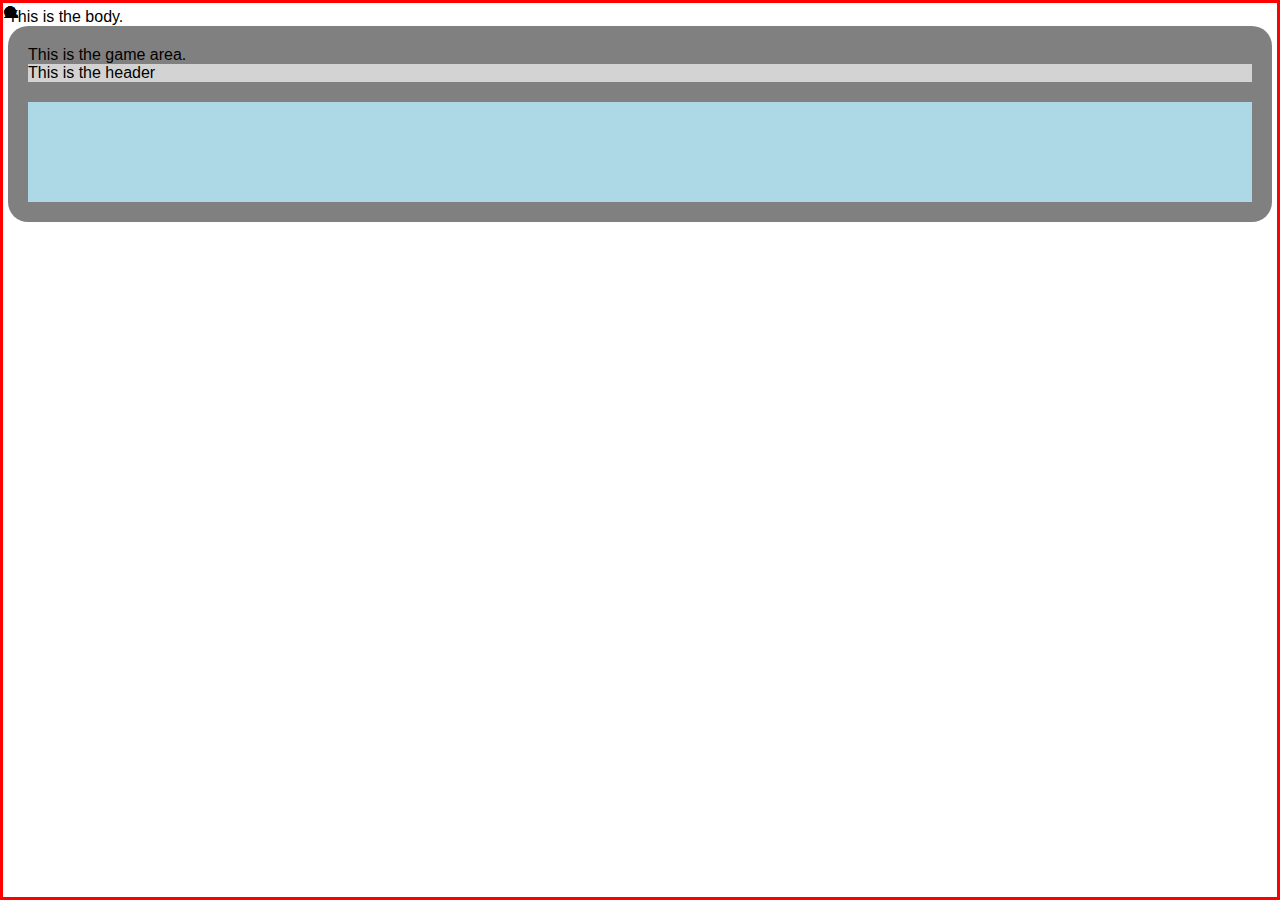
==== index.html @ 5f8aae13 "feat: added local version of jQuery to allow offline development" ====
<!DOCTYPE html>
<html>
	<head>
		<meta charset="utf-8">
		<link rel="stylesheet" href="css/style.css">
		<!-- <script src="http://code.jquery.com/jquery-3.2.1.min.js" integrity="sha256-hwg4gsxgFZhOsEEamdOYGBf13FyQuiTwlAQgxVSNgt4=" crossorigin="anonymous"></script> -->
		<script src="js/jquery-3.2.1.min.js" integrity="sha256-hwg4gsxgFZhOsEEamdOYGBf13FyQuiTwlAQgxVSNgt4=" crossorigin="anonymous"></script>
		<script src="js/app.js"></script>
		<title></title>
	</head>
	<body>
		This is the body.
		<div class="game-area">
			This is the game area.
			<div class="header">
			This is the header
			</div>
			<div class="card-area">
			<!-- This is the card area. -->
			</div>
		</div>
	</body>
</html>
---- css/style.css ----
* {
	font-family: "Helvetica";
	box-sizing: border-box;
}

.game-area {
	background: gray;
	padding: 20px;
	border-radius: 20px;
}

.header {
	background: lightgray;
	margin-bottom: 20px;
}

.card-area{
	background: lightblue;
	padding: 20px;
	display: grid;
  	grid-template-columns: 1fr 1fr 1fr 1fr;
  	grid-auto-flow: dense;
	grid-gap: 20px;
}

.memory-card {
	/*display: table-cell;
	vertical-align: middle;
	text-align: center;*/
  	background: steelblue;
  	line-height: 0;
	border-radius: 5px;
	border: solid;
	width: 100%;
}

/*
Pseudo element to create square cards.
Sources:
https://css-tricks.com/aspect-ratios-grid-items/
https://codepen.io/chriscoyier/full/xPGzWo/
*/
.memory-card::before {
  	content: "";
  	display: inline-block;
  	padding-bottom: 100%;
  	/*border: solid;*/
}


.card-content {
  	position: absolute;
  	top: 0;
  	bottom: 0;
  	left: 0;
  	right: 0;
	/*display: table-cell;
	vertical-align: middle;
	text-align: center;*/
	border: solid;
	border-color: red;
}

.card-image {
	display: block;
	margin: auto;
	width: 20%;
	border: solid;
}
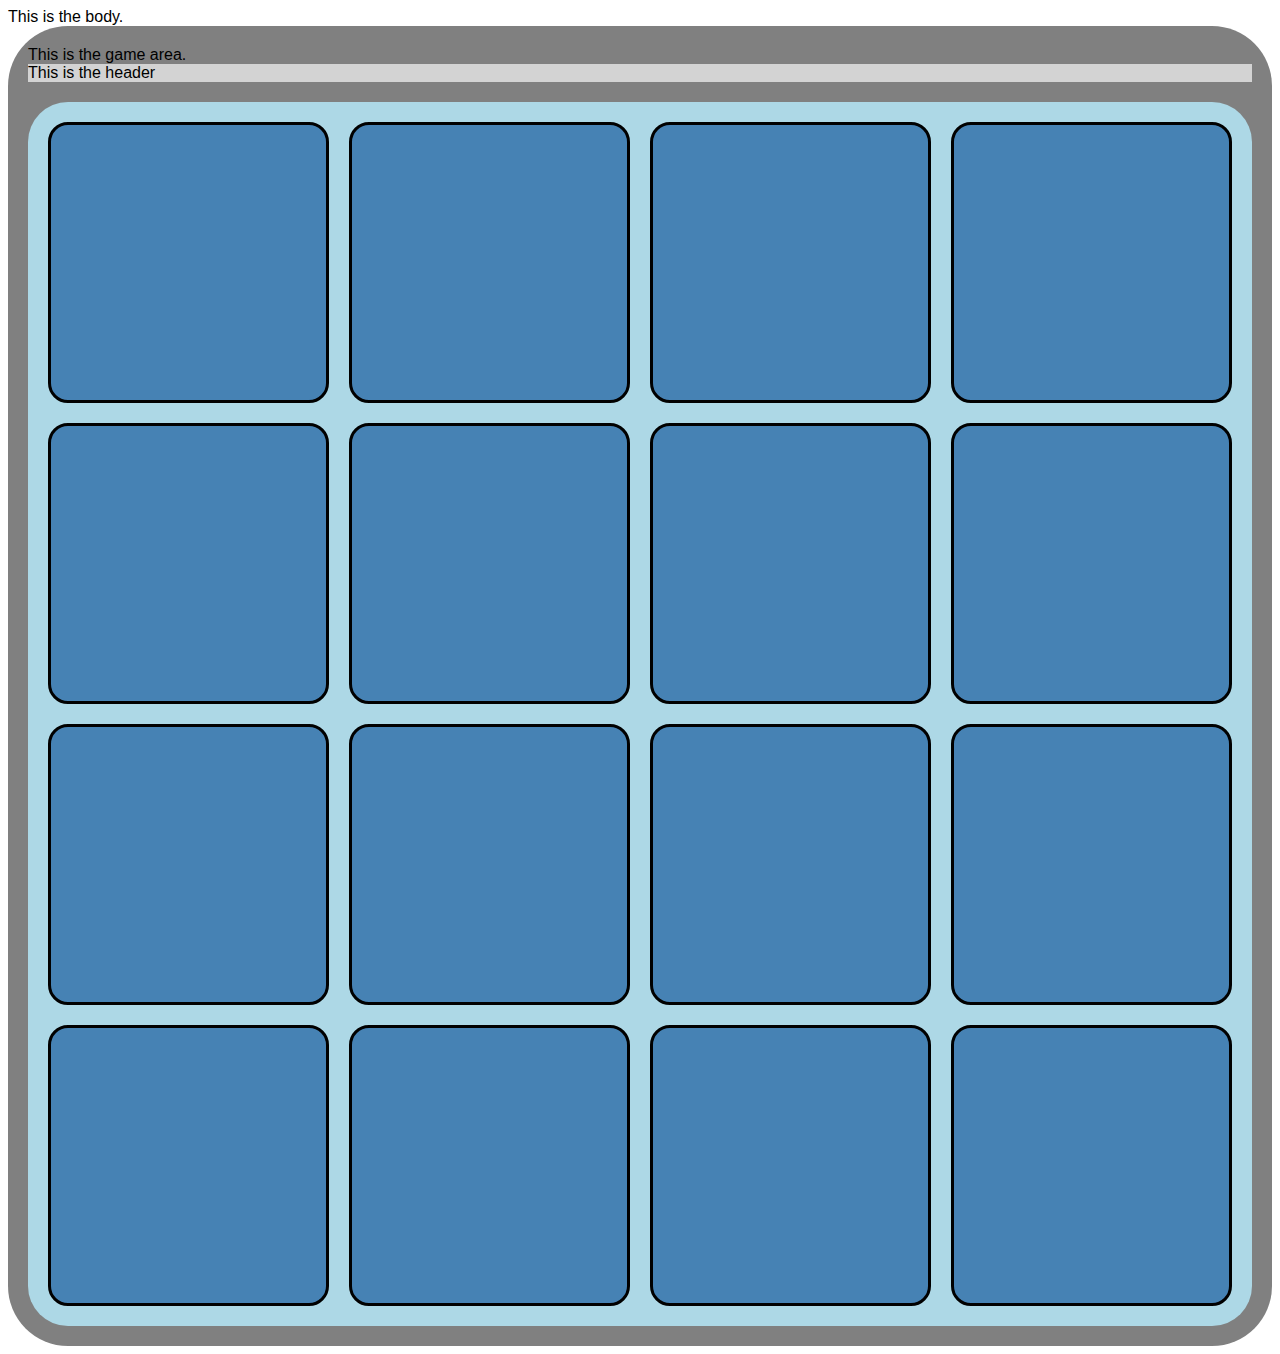
==== commit c7753199: "func: added html title to memory game" ====
--- a/index.html
+++ b/index.html
@@ -6,7 +6,7 @@
 		<!-- <script src="http://code.jquery.com/jquery-3.2.1.min.js" integrity="sha256-hwg4gsxgFZhOsEEamdOYGBf13FyQuiTwlAQgxVSNgt4=" crossorigin="anonymous"></script> -->
 		<script src="js/jquery-3.2.1.min.js" integrity="sha256-hwg4gsxgFZhOsEEamdOYGBf13FyQuiTwlAQgxVSNgt4=" crossorigin="anonymous"></script>
 		<script src="js/app.js"></script>
-		<title></title>
+		<title>Remembory</title>
 	</head>
 	<body>
 		This is the body.
--- a/css/style.css
+++ b/css/style.css
@@ -6,7 +6,7 @@
 .game-area {
 	background: gray;
 	padding: 20px;
-	border-radius: 20px;
+	border-radius: 60px;
 }
 
 .header {
@@ -17,53 +17,76 @@
 .card-area{
 	background: lightblue;
 	padding: 20px;
+	border-radius: 40px;
 	display: grid;
   	grid-template-columns: 1fr 1fr 1fr 1fr;
   	grid-auto-flow: dense;
 	grid-gap: 20px;
 }
 
-.memory-card {
-	/*display: table-cell;
-	vertical-align: middle;
-	text-align: center;*/
-  	background: steelblue;
-  	line-height: 0;
-	border-radius: 5px;
-	border: solid;
+.card-spacer {
 	width: 100%;
+	position: relative;
 }
 
 /*
 Pseudo element to create square cards.
 Sources:
-https://css-tricks.com/aspect-ratios-grid-items/
-https://codepen.io/chriscoyier/full/xPGzWo/
+http://www.mademyday.de/css-height-equals-width-with-pure-css.html
 */
-.memory-card::before {
-  	content: "";
-  	display: inline-block;
-  	padding-bottom: 100%;
-  	/*border: solid;*/
+.card-spacer::before {
+	content:"";
+	display: block;
+	padding-bottom: 100%;
+	border-color: red;
+	/*border: solid;*/
 }
 
-
 .card-content {
-  	position: absolute;
-  	top: 0;
-  	bottom: 0;
-  	left: 0;
-  	right: 0;
-	/*display: table-cell;
-	vertical-align: middle;
-	text-align: center;*/
+	position: absolute;
+	top: 0;
+	left: 0;
+	right: 0;
+	bottom: 0;
+	background: steelblue;
+	border-radius: 20px;
 	border: solid;
-	border-color: red;
+	display: flex;
+	align-items: center;
+	justify-content: center;
+	cursor: pointer;
 }
 
-.card-image {
-	display: block;
-	margin: auto;
-	width: 20%;
-	border: solid;
-}+.card-content:hover {
+    box-shadow: 2px 2px 15px 5px #2a7189;
+}
+
+.card-symbol {
+	margin: 0;
+	/* font size based on container size. (from https://codepen.io/CrocoDillon/pen/fBJxu) */
+	font-size: calc(4vw + 4vh + 2vmin);
+	/*border: solid;*/
+	/*visibility: hidden;*/
+	display: none;
+	/*opacity: 0;*/
+}
+
+.picked {
+	background-color: yellow;
+}
+
+.matched {
+	background-color: green;
+}
+
+.unselectable {
+  -moz-user-select: none;
+  -webkit-user-select: none;
+  -ms-user-select: none;
+  user-select: none;
+}
+/*
+@keyframe show {
+	from {opacity: 0;}
+	to {opacity: 1;}
+}*/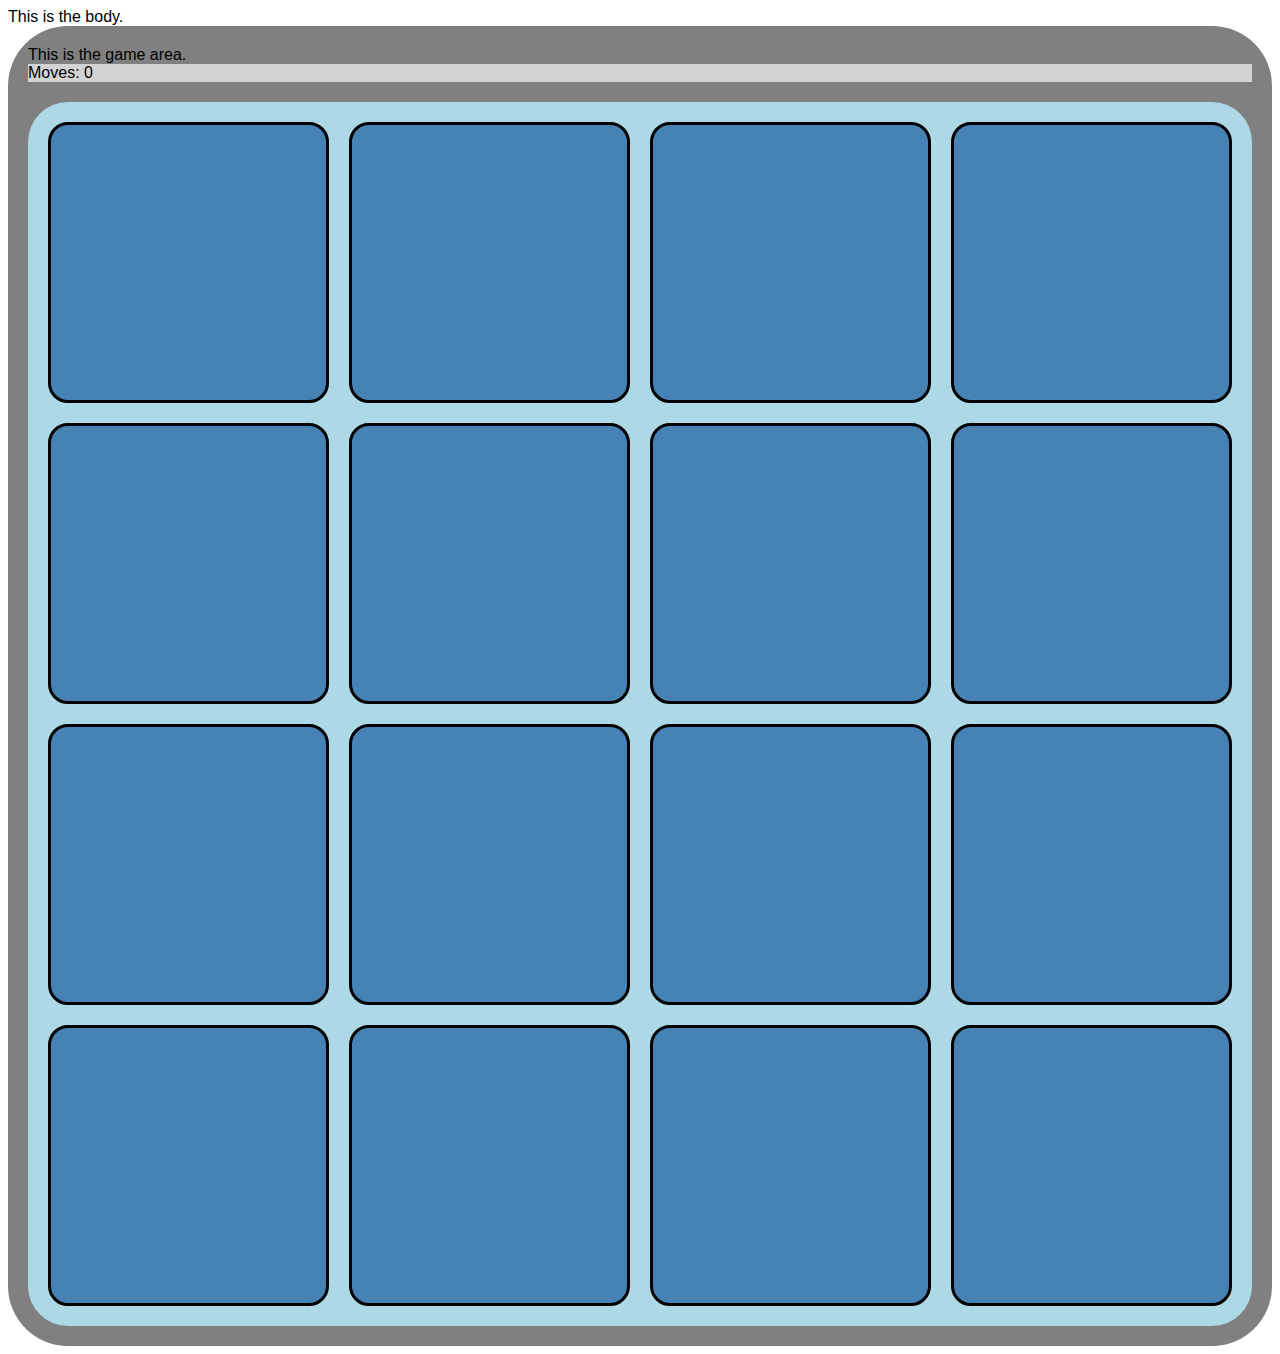
==== commit 0d66b0ac: "feat: Added move counter" ====
--- a/index.html
+++ b/index.html
@@ -4,7 +4,7 @@
 		<meta charset="utf-8">
 		<link rel="stylesheet" href="css/style.css">
 		<!-- <script src="http://code.jquery.com/jquery-3.2.1.min.js" integrity="sha256-hwg4gsxgFZhOsEEamdOYGBf13FyQuiTwlAQgxVSNgt4=" crossorigin="anonymous"></script> -->
-		<script src="js/jquery-3.2.1.min.js" integrity="sha256-hwg4gsxgFZhOsEEamdOYGBf13FyQuiTwlAQgxVSNgt4=" crossorigin="anonymous"></script>
+		<script src="js/jquery-3.2.1.min.js"></script>
 		<script src="js/app.js"></script>
 		<title>Remembory</title>
 	</head>
@@ -13,10 +13,14 @@
 		<div class="game-area">
 			This is the game area.
 			<div class="header">
-			This is the header
+				<!-- This is the header -->
+				<span class="counter-area">
+					<span class="counter-title">Moves: </span>
+					<span class="counter-number">0</span>
+				</span>
 			</div>
 			<div class="card-area">
-			<!-- This is the card area. -->
+				<!-- This is the card area. -->
 			</div>
 		</div>
 	</body>
--- a/css/style.css
+++ b/css/style.css
@@ -85,8 +85,13 @@
   -ms-user-select: none;
   user-select: none;
 }
-/*
-@keyframe show {
-	from {opacity: 0;}
-	to {opacity: 1;}
-}*/+
+.counter-area {
+
+}
+
+.counter-title {
+}
+
+.counter-number {
+}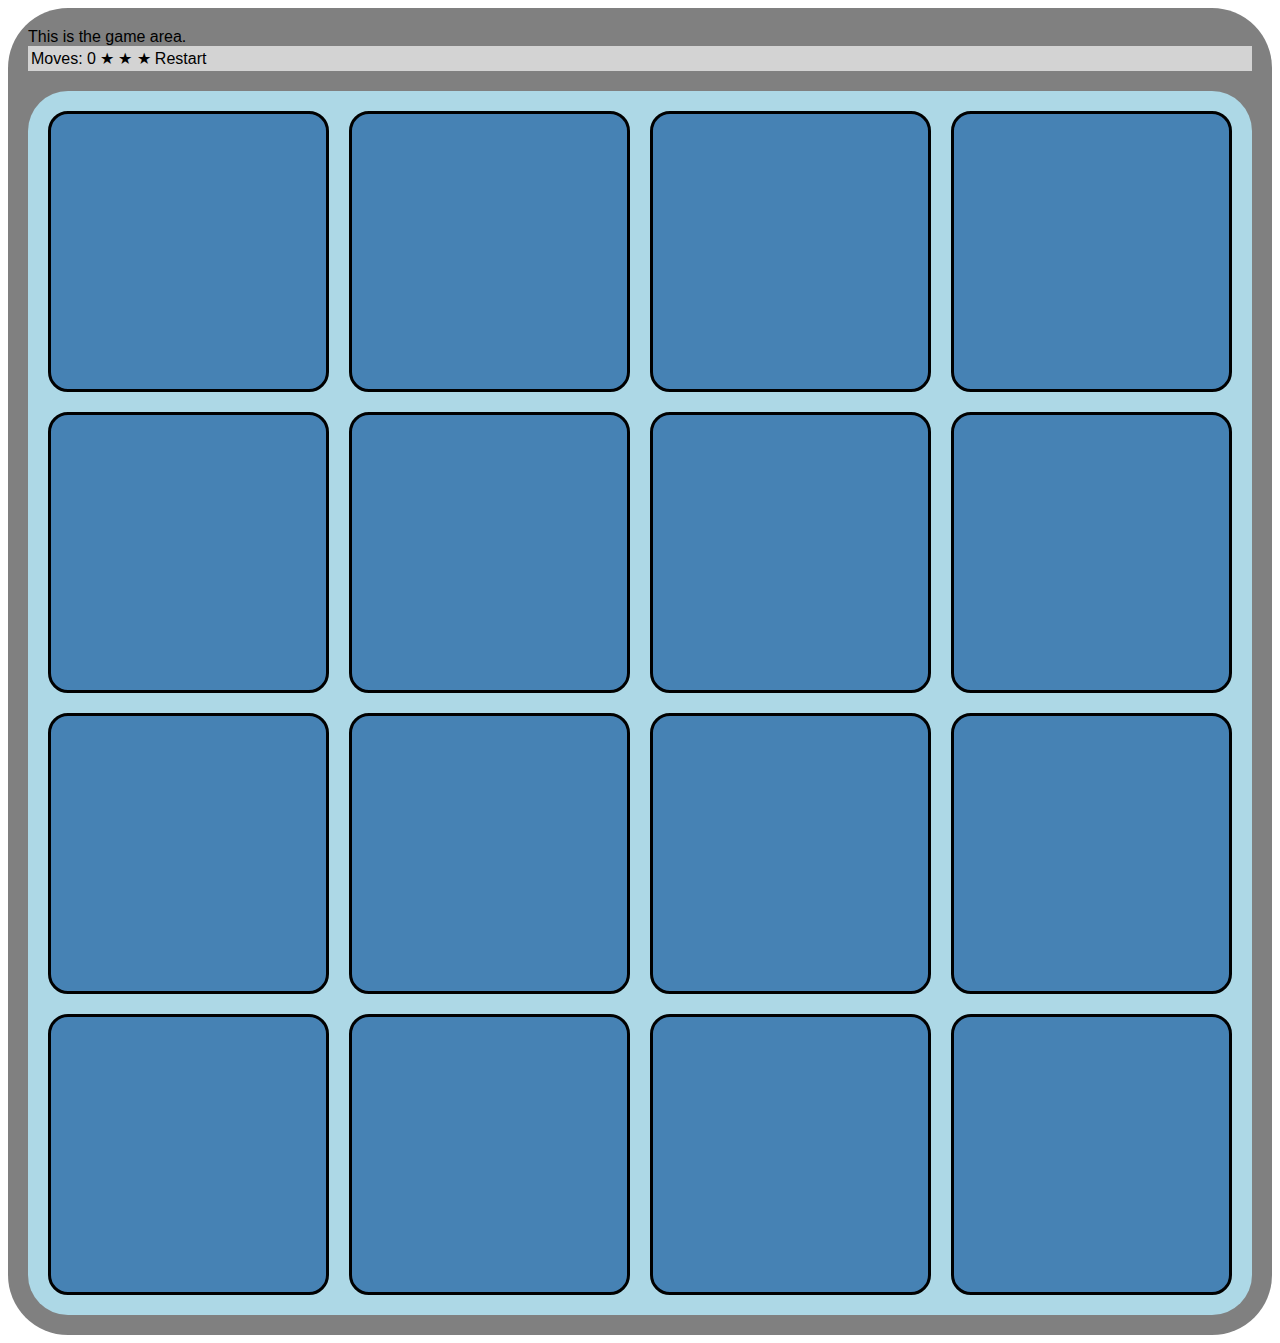
==== commit 761647ac: "docs: Added rudimentary REAMDE file and changed game title to "RememberMe"." ====
--- a/index.html
+++ b/index.html
@@ -6,18 +6,30 @@
 		<!-- <script src="http://code.jquery.com/jquery-3.2.1.min.js" integrity="sha256-hwg4gsxgFZhOsEEamdOYGBf13FyQuiTwlAQgxVSNgt4=" crossorigin="anonymous"></script> -->
 		<script src="js/jquery-3.2.1.min.js"></script>
 		<script src="js/app.js"></script>
-		<title>Remembory</title>
+		<title>RememberMe</title>
 	</head>
 	<body>
-		This is the body.
+		<!-- This is the body. -->
 		<div class="game-area">
 			This is the game area.
 			<div class="header">
 				<!-- This is the header -->
-				<span class="counter-area">
-					<span class="counter-title">Moves: </span>
-					<span class="counter-number">0</span>
-				</span>
+				<table class="header-table">
+					<tr>
+						<td class="counter-area">
+							<span class="counter-title">Moves: </span>
+							<span class="counter-number">0</span>
+						</td>
+						<td class="star-area">
+							<span class="star-active">&#9733;</span>
+							<span class="star-active">&#9733;</span>
+							<span class="star-active">&#9733;</span>
+						</td>
+						<td>
+							Restart
+						</td>
+					</tr>
+				</table>
 			</div>
 			<div class="card-area">
 				<!-- This is the card area. -->
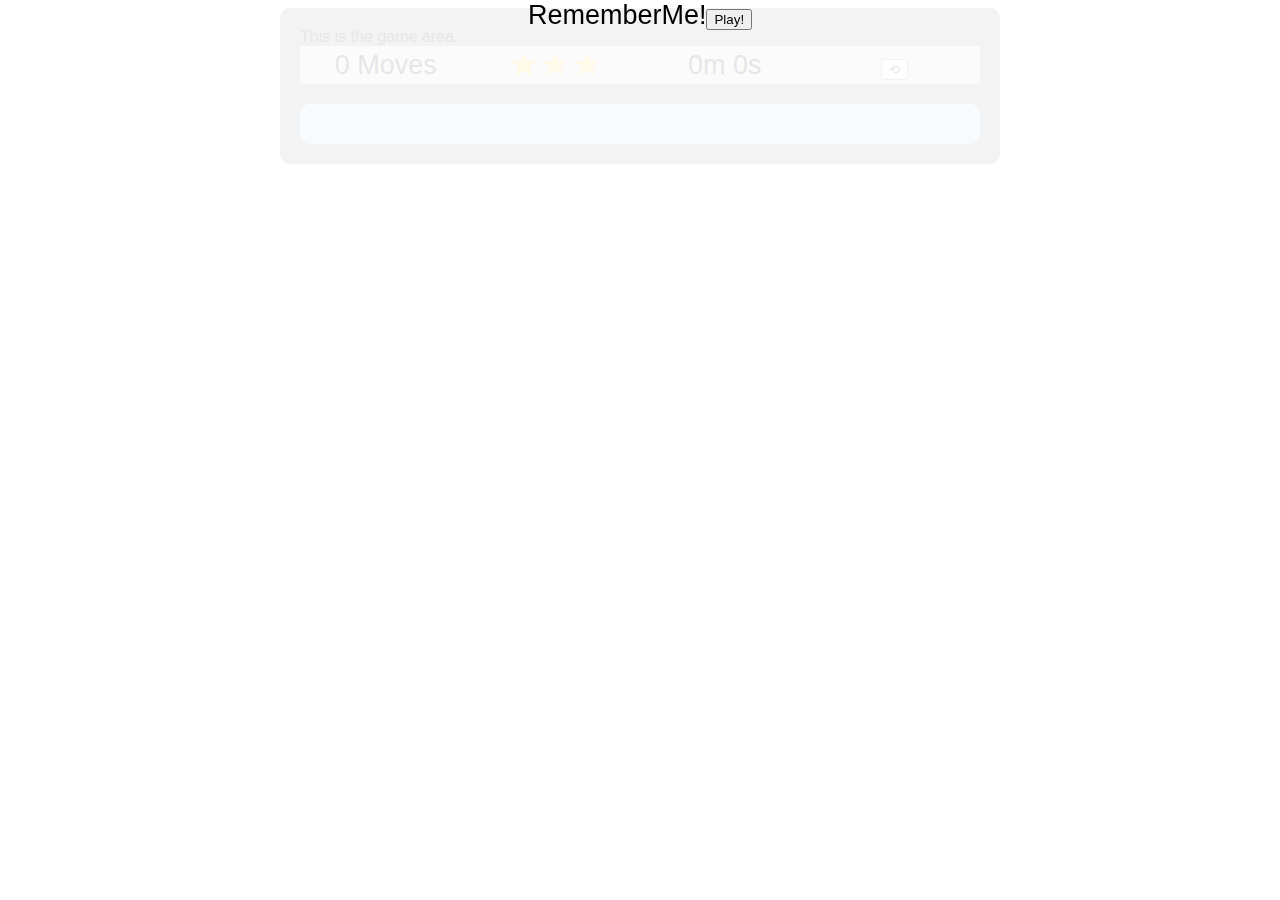
==== commit 273c2e5b: "fix: Added meta viewpost to html to remove 350ms delay on mobile Safari." ====
--- a/index.html
+++ b/index.html
@@ -2,6 +2,7 @@
 <html>
 	<head>
 		<meta charset="utf-8">
+		<meta name="viewport" content="width=device-width, user-scalable=no">
 		<link rel="stylesheet" href="css/style.css">
 		<!-- <script src="http://code.jquery.com/jquery-3.2.1.min.js" integrity="sha256-hwg4gsxgFZhOsEEamdOYGBf13FyQuiTwlAQgxVSNgt4=" crossorigin="anonymous"></script> -->
 		<script src="js/jquery-3.2.1.min.js"></script>
@@ -17,8 +18,8 @@
 				<table class="header-table">
 					<tr>
 						<td class="counter-area">
-							<span class="counter-title">Moves: </span>
 							<span class="counter-number">0</span>
+							<span class="counter-title">Moves</span>
 						</td>
 						<td class="star-area">
 							<span class="star-active">&#9733;</span>
@@ -26,7 +27,10 @@
 							<span class="star-active">&#9733;</span>
 						</td>
 						<td>
-							Restart
+							<span class="timer">0m 0s</span>
+						</td>
+						<td>
+							<button type="button" class="restart-button">&#10226;</button>
 						</td>
 					</tr>
 				</table>
--- a/css/style.css
+++ b/css/style.css
@@ -1,12 +1,36 @@
+
 * {
 	font-family: "Helvetica";
 	box-sizing: border-box;
 }
 
+.welcome{
+	z-index: 1;
+	overflow: auto;
+	width: 100%;
+	height: 100%;
+	position: fixed;
+	top: 0;
+	left: 0;
+	overflow: auto;
+	background-color: rgb(255,255,255); /*Fallback color*/
+	background-color: rgba(255,255,255,0.90);
+	text-align: center;
+	font-size: calc(3vmin);
+}
+
+.play-game-button {
+/*	background: none;
+	border: none;*/
+}
+
 .game-area {
 	background: gray;
 	padding: 20px;
-	border-radius: 60px;
+	border-radius: 10px;
+	width: calc(80vmin);
+	min-width: 320px;
+	margin: auto;
 }
 
 .header {
@@ -14,10 +38,20 @@
 	margin-bottom: 20px;
 }
 
+.header-table {
+	width: 100%;
+	text-align: center;
+	font-size: calc(3vmin);;
+}
+
+.header-table td {
+	width: 25%;
+}
+
 .card-area{
 	background: lightblue;
 	padding: 20px;
-	border-radius: 40px;
+	border-radius: 10px;
 	display: grid;
   	grid-template-columns: 1fr 1fr 1fr 1fr;
   	grid-auto-flow: dense;
@@ -49,8 +83,9 @@
 	right: 0;
 	bottom: 0;
 	background: steelblue;
-	border-radius: 20px;
-	border: solid;
+	color: white;
+	border-radius: 10px;
+	/*border: solid;*/
 	display: flex;
 	align-items: center;
 	justify-content: center;
@@ -64,15 +99,15 @@
 .card-symbol {
 	margin: 0;
 	/* font size based on container size. (from https://codepen.io/CrocoDillon/pen/fBJxu) */
-	font-size: calc(4vw + 4vh + 2vmin);
+	font-size: calc(10vmin);
 	/*border: solid;*/
 	/*visibility: hidden;*/
-	display: none;
+	display: flex; /* this needs to be "none" to hide the symbols*/
 	/*opacity: 0;*/
 }
 
 .picked {
-	background-color: yellow;
+	background-color: yellowgreen;
 }
 
 .matched {
@@ -87,11 +122,57 @@
 }
 
 .counter-area {
-
+	/*text-align: left;*/
 }
 
 .counter-title {
 }
 
 .counter-number {
+}
+
+.star-area {
+	font-weight: bold;
+}
+
+.star-active {
+	color: gold;
+	text-shadow: 0px 0px 2px orangered;
+}
+
+.star-dead {
+	color: gray;
+	text-shadow: 0px 0px 0px gray;
+}
+
+.timer {
+}
+
+.congratulations{
+	z-index: 1;
+	overflow: auto;
+	width: 100%;
+	height: 100%;
+	position: fixed;
+	top: 0;
+	left: 0;
+	overflow: auto;
+	background-color: rgb(255,255,255); /*Fallback color*/
+	background-color: rgba(255,255,255,0.90);
+	text-align: center;
+	font-size: calc(3vmin);
+}
+
+.stats {
+	margin: auto;
+}
+
+.restart-button {
+/*	background: none;
+	border: none;*/
+}
+
+.play-again-button {
+/*	background: none;
+	border: none;*/
 }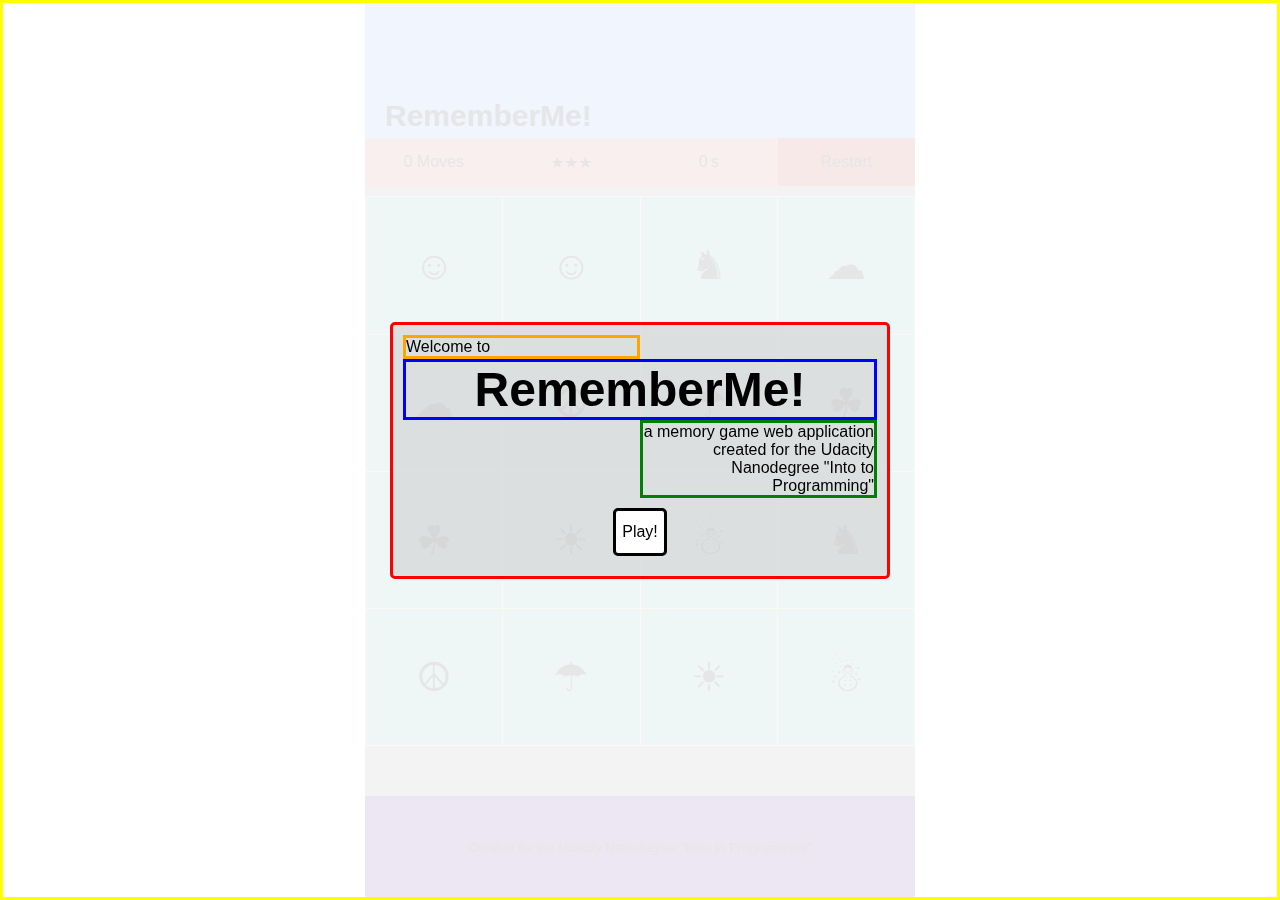
==== commit 0889235f: "refactor: Changed initial body content to welcome screen" ====
--- a/index.html
+++ b/index.html
@@ -4,39 +4,19 @@
 		<meta charset="utf-8">
 		<meta name="viewport" content="width=device-width, user-scalable=no">
 		<link rel="stylesheet" href="css/style.css">
+		<link rel="stylesheet" href="css/mediaquery.css">		
 		<!-- <script src="http://code.jquery.com/jquery-3.2.1.min.js" integrity="sha256-hwg4gsxgFZhOsEEamdOYGBf13FyQuiTwlAQgxVSNgt4=" crossorigin="anonymous"></script> -->
 		<script src="js/jquery-3.2.1.min.js"></script>
 		<script src="js/app.js"></script>
-		<title>RememberMe</title>
+		<title>RememberMe!</title>
 	</head>
-	<body>
-		<!-- This is the body. -->
-		<div class="game-area">
-			This is the game area.
-			<div class="header">
-				<!-- This is the header -->
-				<table class="header-table">
-					<tr>
-						<td class="counter-area">
-							<span class="counter-number">0</span>
-							<span class="counter-title">Moves</span>
-						</td>
-						<td class="star-area">
-							<span class="star-active">&#9733;</span>
-							<span class="star-active">&#9733;</span>
-							<span class="star-active">&#9733;</span>
-						</td>
-						<td>
-							<span class="timer">0m 0s</span>
-						</td>
-						<td>
-							<button type="button" class="restart-button">&#10226;</button>
-						</td>
-					</tr>
-				</table>
-			</div>
-			<div class="card-area">
-				<!-- This is the card area. -->
+	<body class="unselectable">
+		<div class="welcome">
+			<div class="welcome-content">
+				<div class="welcome-above-title">Welcome to</div>
+				<div class="welcome-title">RememberMe!</div>
+				<div class="welcome-below-title">a memory game web application created for the Udacity Nanodegree "Into to Programming"</div>
+				<button type="button" class="play-game-button">Play!</button>
 			</div>
 		</div>
 	</body>
--- a/css/style.css
+++ b/css/style.css
@@ -1,117 +1,35 @@
+/*-------------------------------------------------------------------------------------------------*/
+/* GENERAL */
+/*-------------------------------------------------------------------------------------------------*/
 
 * {
-	font-family: "Helvetica";
+	font-size: 16px;
 	box-sizing: border-box;
-}
-
-.welcome{
-	z-index: 1;
-	overflow: auto;
-	width: 100%;
-	height: 100%;
-	position: fixed;
-	top: 0;
-	left: 0;
-	overflow: auto;
-	background-color: rgb(255,255,255); /*Fallback color*/
-	background-color: rgba(255,255,255,0.90);
-	text-align: center;
-	font-size: calc(3vmin);
-}
-
-.play-game-button {
-/*	background: none;
-	border: none;*/
-}
-
-.game-area {
-	background: gray;
-	padding: 20px;
-	border-radius: 10px;
-	width: calc(80vmin);
-	min-width: 320px;
-	margin: auto;
-}
-
-.header {
-	background: lightgray;
-	margin-bottom: 20px;
-}
-
-.header-table {
-	width: 100%;
-	text-align: center;
-	font-size: calc(3vmin);;
-}
-
-.header-table td {
-	width: 25%;
-}
-
-.card-area{
-	background: lightblue;
-	padding: 20px;
-	border-radius: 10px;
-	display: grid;
-  	grid-template-columns: 1fr 1fr 1fr 1fr;
-  	grid-auto-flow: dense;
-	grid-gap: 20px;
-}
-
-.card-spacer {
-	width: 100%;
-	position: relative;
-}
-
-/*
-Pseudo element to create square cards.
-Sources:
-http://www.mademyday.de/css-height-equals-width-with-pure-css.html
-*/
-.card-spacer::before {
-	content:"";
-	display: block;
-	padding-bottom: 100%;
-	border-color: red;
-	/*border: solid;*/
-}
-
-.card-content {
+	font-family: Helvetica, Arial, sans-serif;
+}
+
+body {
+	margin: 0;
+}
+
+a {
+  color: inherit; /* blue colors for links too */
+  text-decoration: inherit; /* no underline */
+  font-size: inherit;
+  display: inline-block;
+}
+
+.center-vertical-horizontal{
+	margin: 0;
 	position: absolute;
-	top: 0;
-	left: 0;
-	right: 0;
-	bottom: 0;
-	background: steelblue;
-	color: white;
-	border-radius: 10px;
-	/*border: solid;*/
-	display: flex;
-	align-items: center;
-	justify-content: center;
-	cursor: pointer;
-}
-
-.card-content:hover {
-    box-shadow: 2px 2px 15px 5px #2a7189;
-}
-
-.card-symbol {
-	margin: 0;
-	/* font size based on container size. (from https://codepen.io/CrocoDillon/pen/fBJxu) */
-	font-size: calc(10vmin);
-	/*border: solid;*/
-	/*visibility: hidden;*/
-	display: flex; /* this needs to be "none" to hide the symbols*/
-	/*opacity: 0;*/
-}
-
-.picked {
-	background-color: yellowgreen;
-}
-
-.matched {
-	background-color: green;
+	/* top and left define the position of the object relative to the parent in
+	dimensions of the parent.*/
+	top: 50%;
+	left: 50%;
+	/* transform translate shifts the element aways from the defined position
+	in dimensions of it self. That means these 50% are 50% of the element sizes
+	them selfs.*/
+	transform: translate(-50%, -50%);
 }
 
 .unselectable {
@@ -121,58 +39,287 @@
   user-select: none;
 }
 
-.counter-area {
-	/*text-align: left;*/
-}
-
-.counter-title {
-}
-
-.counter-number {
-}
-
-.star-area {
-	font-weight: bold;
-}
-
-.star-active {
-	color: gold;
-	text-shadow: 0px 0px 2px orangered;
-}
-
-.star-dead {
-	color: gray;
-	text-shadow: 0px 0px 0px gray;
-}
-
-.timer {
-}
-
-.congratulations{
+/*-------------------------------------------------------------------------------------------------*/
+/* Welcome */
+/*-------------------------------------------------------------------------------------------------*/
+
+.welcome{
+	border: yellow solid;
+	background-color: rgb(255,255,255); /*Fallback color*/
+	background-color: rgba(255,255,255,0.90);	
 	z-index: 1;
-	overflow: auto;
-	width: 100%;
-	height: 100%;
+	/*width: 100%;*/
+	/*height: 100%;*/
 	position: fixed;
 	top: 0;
+	bottom: 0;
 	left: 0;
-	overflow: auto;
+	right: 0;
+	/*text-align: center;*/
+	/*font-size: calc(3vmin);*/
+	display: flex;
+	padding: 20px;
+}
+
+.welcome-content{
+	border: red solid;
+	min-width: 280px;
+	max-width: 500px;	
+	/*Center in modal */
+	margin: auto;
+	text-align: center;
+	padding: 10px;
+	background: rgba(200 , 200, 200, 0.5);	
+	border-radius: 5px;
+}
+
+
+.welcome-above-title{
+	border: orange solid;
+	display: block;
+	text-align: left;
+	width: 50%;
+	margin-right: 50%;
+}
+
+.welcome-title{
+	border: blue solid;
+	display: block;
+	font-weight: bold;
+	/*font-size: larger;*/
+	font-size: 48px;
+}
+
+.welcome-below-title{
+	border: green solid;
+	display: block;
+	text-align: right;
+	width: 50%;
+	margin-left: 50%;
+}
+
+.play-game-button {
+	/*background: none;*/
+	background-color: white;	
+	border: black solid;
+	border-radius: 5px;
+	/*display: block;*/
+	margin: 10px auto;
+	/*width: 100%;*/
+	min-width: 48px;
+	/*height: 100%;*/
+	min-height: 48px;
+	/*border: 0; */
+	cursor: pointer;		
+}
+
+
+/*-------------------------------------------------------------------------------------------------*/
+/* Game Area */
+/*-------------------------------------------------------------------------------------------------*/
+
+
+.game-container {
+	background: gray;
+	/*width: calc(80vmin);*/
+	min-width: 280px;
+	max-width: 550px;
+	/* Fill body */
+	position: absolute;
+	top: 0;
+	bottom: 0;
+	left: 0;
+	right: 0;
+	/*Center in body */
+	margin: auto;
+	/* Flex box */
+	display: flex;
+	flex-wrap: wrap;	
+}
+
+header, main, footer {
+	width: 100%;
+}
+
+header {
+	background-color: cornflowerblue;
+	padding-top: 50px;
+	padding-left: 20px;
+	padding-bottom: 5px;
+	display: flex;
+	align-items: end;
+}
+
+header h1 {
+	margin: 0;
+	font-size: 30px;
+}
+
+.menu {
+	background-color: indianred;
+	display: flex;
+}
+
+.menu span {
+	display: flex;
+	align-items: center;
+	justify-content: center;
+	width: 100%
+}
+
+.restart-button {
+	background-color: firebrick;
+	width: 100%;
+	min-width: 48px;
+	height: 100%;
+	min-height: 48px;
+	border: 0; 
+	cursor: pointer;		
+}
+
+.card-area {
+	background-color: burlywood;
+	display: grid;
+	grid-template-columns: auto auto auto auto;
+	grid-gap: 1px;
+	padding: 1px;
+	margin-top: 10px;
+}
+
+.card-spacer {
+	width: 100%;
+	background-color: steelblue;
+	position: relative;
+}
+
+/* Pseudo element to create square cards. Sources: http://www.mademyday.de/css-height-equals-width-with-pure-css.html */
+
+.card-spacer::before {
+	content: "";
+	display: block;
+	padding-bottom: 100%;
+}
+
+.card-content {
+	background-color: cadetblue;
+	min-width: 48px;
+	min-height: 48px;
+	cursor: pointer;	
+	/* Fill complete card space */
+	position: absolute;
+	top: 0;
+	bottom: 0;
+	left: 0;
+	right: 0;
+	/* Center content / text */
+	display: flex;
+	align-items: center;
+	justify-content: center;
+}
+
+.card-content:hover {
+    /*box-shadow: 2px 2px 15px 5px #2a7189;*/
+}
+
+.card-symbol {
+	margin: 0;
+	/* font size based on container size. (from https://codepen.io/CrocoDillon/pen/fBJxu) */
+	/*font-size: calc(10vmin);*/
+	font-size: 40px;
+	/*border: solid;*/
+	/*visibility: hidden;*/
+	display: flex; /* this needs to be "none" to hide the symbols*/
+	/*opacity: 0;*/
+}
+
+.picked {
+	background-color: yellowgreen;
+}
+
+.matched {
+	background-color: green;
+}
+
+footer {
+	background-color: indigo;
+	padding: 20px;
+	/* Center content / text */
+	display: flex;
+	align-items: center;
+	justify-content: center;
+}
+
+footer span {
+	font-size: small;	
+	text-align: center;
+}
+
+/*-------------------------------------------------------------------------------------------------*/
+/* Congratulations */
+/*-------------------------------------------------------------------------------------------------*/
+
+.congratulations{
+	border: yellow solid;
 	background-color: rgb(255,255,255); /*Fallback color*/
-	background-color: rgba(255,255,255,0.90);
+	background-color: rgba(255,255,255,0.90);	
+	z-index: 1;
+	/*width: 100%;*/
+	/*height: 100%;*/
+	position: fixed;
+	top: 0;
+	bottom: 0;
+	left: 0;
+	right: 0;
+	/*text-align: center;*/
+	/*font-size: calc(3vmin);*/
+	display: flex;
+	padding: 20px;
+}
+
+.congratulations-content{
+	border: red solid;
+	min-width: 280px;
+	max-width: 500px;	
+	/*Center in modal */
+	margin: auto;
 	text-align: center;
-	font-size: calc(3vmin);
-}
-
-.stats {
-	margin: auto;
-}
-
-.restart-button {
-/*	background: none;
-	border: none;*/
+	padding: 10px;
+	background: rgba(200 , 200, 200, 0.5);	
+	border-radius: 5px;
+}
+
+.congratulations-above-title{
+	border: orange solid;
+	/*font-size: medium;*/
+	text-align: left;
+	width: 75%;
+	margin-right: 25%;
+}
+
+.congratulations-title{
+	border: blue solid;
+	display: block;
+	font-weight: bold;
+	/*font-size: larger;*/
+	font-size: 48px;
+}
+
+.congratulations-stats {
+	border: blue solid;
+	margin: 5px auto;
 }
 
 .play-again-button {
-/*	background: none;
-	border: none;*/
+	/*background: none;*/
+	background-color: white;	
+	border: black solid;
+	border-radius: 5px;
+	/*display: block;*/
+	margin: 10px auto;
+	/*width: 100%;*/
+	min-width: 48px;
+	/*height: 100%;*/
+	min-height: 48px;
+	/*border: 0; */
+	cursor: pointer;	
 }--- a/css/mediaquery.css
+++ b/css/mediaquery.css
@@ -0,0 +1,23 @@
+@media screen and (max-height: 770px){
+	footer {
+		padding: 20px;
+	}
+}		
+
+@media screen and (max-height: 740px){
+	footer {
+		padding: 10px;
+	}
+	header {
+		padding-top: 10px;
+	}
+}			
+
+@media screen and (max-width: 550px){
+	.welcome-title{
+		font-size: 36px;
+	}
+	.congratulations-title{
+		font-size: 36px;
+	}		
+}	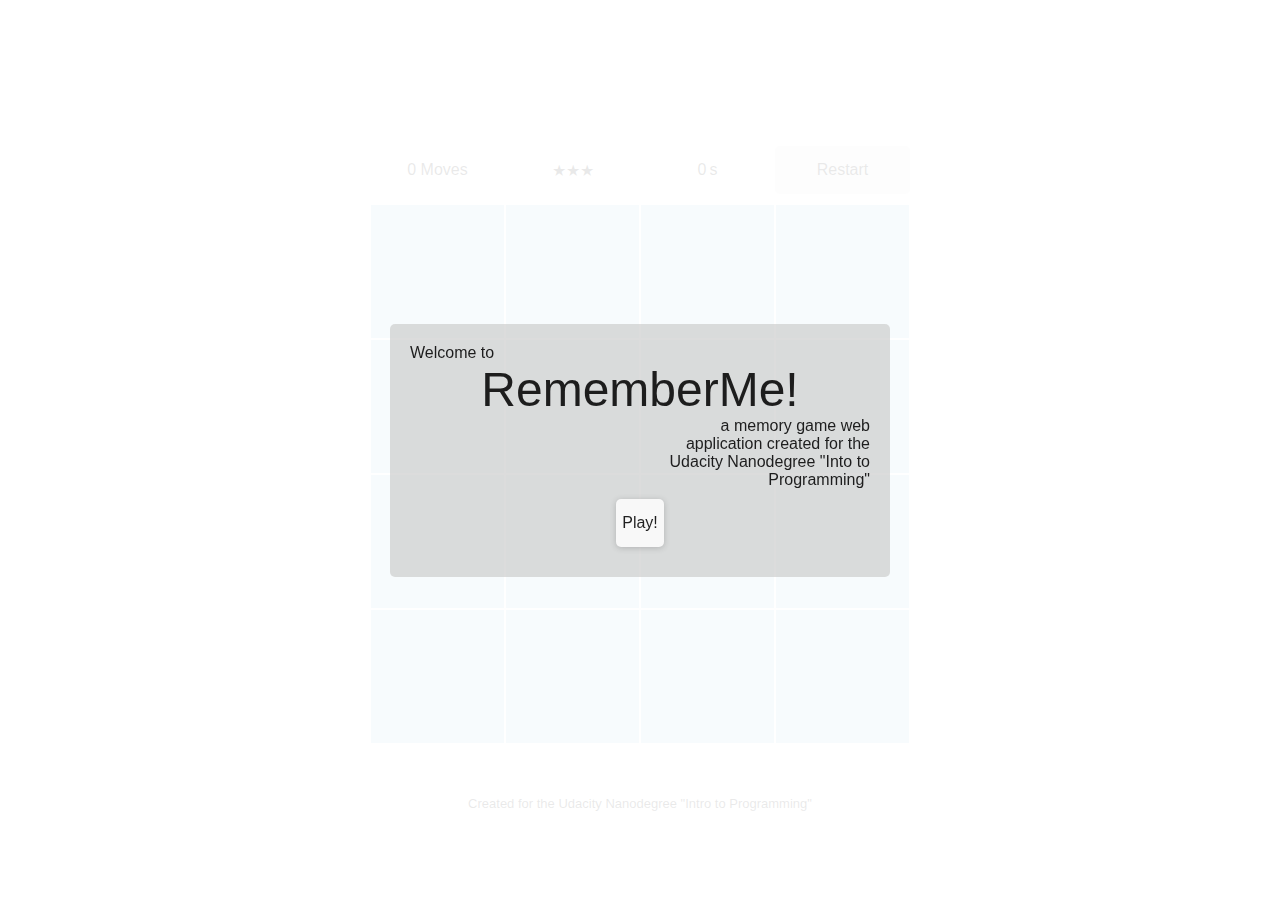
==== commit 769288e0: "feat: Updated colors and design to get a cleaner look" ====
--- a/index.html
+++ b/index.html
@@ -11,10 +11,10 @@
 		<title>RememberMe!</title>
 	</head>
 	<body class="unselectable">
-		<div class="welcome">
-			<div class="welcome-content">
+		<div class="modal welcome">
+			<div class="modal-content">
 				<div class="welcome-above-title">Welcome to</div>
-				<div class="welcome-title">RememberMe!</div>
+				<div class="welcome-title title-text">RememberMe!</div>
 				<div class="welcome-below-title">a memory game web application created for the Udacity Nanodegree "Into to Programming"</div>
 				<button type="button" class="play-game-button">Play!</button>
 			</div>
--- a/css/style.css
+++ b/css/style.css
@@ -2,34 +2,53 @@
 /* GENERAL */
 /*-------------------------------------------------------------------------------------------------*/
 
+ /*@import url('https://fonts.googleapis.com/css?family=Open+Sans:300,400');*/
+ /*@import url('Open_Sans/OpenSans-Regular.ttf');*/
+ /*@import url('Open_Sans/OpenSans-Light.ttf');*/
+
+@font-face{
+	font-family: 'Open Sans';
+	src: url('Open_Sans/OpenSans-Regular.ttf');
+}
+
+@font-face{
+	font-family: 'Open Sans';
+	font-weight: 300;
+	src: url('Open_Sans/OpenSans-Light.ttf');
+}
+
 * {
+	box-sizing: border-box;
 	font-size: 16px;
-	box-sizing: border-box;
-	font-family: Helvetica, Arial, sans-serif;
+    font-family: 'Open Sans', Helvetica, sans-serif;
+    color: rgb(33, 33, 33); /* Fallback color */
+    color: rgba(0,0,0,0.87);
 }
 
 body {
 	margin: 0;
+	overflow-x: hidden; /* To prevent horizontal scroll bars appearing when card animations (on the sides) are playing on narrow screens */
+    background-color: rgb(250, 250, 250); 
 }
 
 a {
-  color: inherit; /* blue colors for links too */
+  color: inherit; /* standard colors for links too */
   text-decoration: inherit; /* no underline */
   font-size: inherit;
   display: inline-block;
 }
 
-.center-vertical-horizontal{
-	margin: 0;
-	position: absolute;
-	/* top and left define the position of the object relative to the parent in
-	dimensions of the parent.*/
-	top: 50%;
-	left: 50%;
-	/* transform translate shifts the element aways from the defined position
-	in dimensions of it self. That means these 50% are 50% of the element sizes
-	them selfs.*/
-	transform: translate(-50%, -50%);
+button {
+	background-color: rgb(248, 248, 248);	
+	border: rgb(33, 33, 33) solid 0.5px;  /* Fallback color */
+	border: rgba(0, 0, 0, 0.87) solid 0.5px;
+	border: 0;
+	box-shadow:  0 1px 6px 0 rgba(0, 0, 0, 0.19);
+	border-radius: 5px;
+	margin: 10px auto;
+	min-width: 48px;
+	min-height: 48px;
+	cursor: pointer;		
 }
 
 .unselectable {
@@ -39,78 +58,64 @@
   user-select: none;
 }
 
-/*-------------------------------------------------------------------------------------------------*/
-/* Welcome */
-/*-------------------------------------------------------------------------------------------------*/
-
-.welcome{
-	border: yellow solid;
+.title-text{
+	font-size: 48px;	
+	font-weight: lighter;
+}	
+
+.modal {
 	background-color: rgb(255,255,255); /*Fallback color*/
 	background-color: rgba(255,255,255,0.90);	
 	z-index: 1;
-	/*width: 100%;*/
-	/*height: 100%;*/
 	position: fixed;
 	top: 0;
 	bottom: 0;
 	left: 0;
 	right: 0;
-	/*text-align: center;*/
-	/*font-size: calc(3vmin);*/
 	display: flex;
-	padding: 20px;
-}
-
-.welcome-content{
-	border: red solid;
+	padding: 20px;	
+}
+
+.modal-content {
+	background: rgba(200 , 200, 200, 0.64);	
+	border-radius: 5px;	
 	min-width: 280px;
 	max-width: 500px;	
-	/*Center in modal */
-	margin: auto;
+	margin: auto; /* Center in modal */
+	padding: 20px;
 	text-align: center;
-	padding: 10px;
-	background: rgba(200 , 200, 200, 0.5);	
-	border-radius: 5px;
-}
-
-
-.welcome-above-title{
-	border: orange solid;
+}
+
+/*-------------------------------------------------------------------------------------------------*/
+/* Welcome */
+/*-------------------------------------------------------------------------------------------------*/
+
+.welcome {
+	z-index: 20;
+}
+
+.welcome-above-title {
+	/*border: orange solid;*/
 	display: block;
 	text-align: left;
 	width: 50%;
 	margin-right: 50%;
 }
 
-.welcome-title{
-	border: blue solid;
+.welcome-title {
+	/*border: blue solid;*/
 	display: block;
-	font-weight: bold;
-	/*font-size: larger;*/
-	font-size: 48px;
-}
-
-.welcome-below-title{
-	border: green solid;
+}
+
+.welcome-below-title {
+	/*border: green solid;*/
 	display: block;
 	text-align: right;
 	width: 50%;
 	margin-left: 50%;
 }
 
-.play-game-button {
-	/*background: none;*/
-	background-color: white;	
-	border: black solid;
-	border-radius: 5px;
-	/*display: block;*/
-	margin: 10px auto;
-	/*width: 100%;*/
-	min-width: 48px;
-	/*height: 100%;*/
-	min-height: 48px;
-	/*border: 0; */
-	cursor: pointer;		
+.play-game-button {	
 }
 
 
@@ -120,10 +125,11 @@
 
 
 .game-container {
-	background: gray;
+	/*background: gray;*/
 	/*width: calc(80vmin);*/
 	min-width: 280px;
 	max-width: 550px;
+	padding: 0 5px;
 	/* Fill body */
 	position: absolute;
 	top: 0;
@@ -134,33 +140,43 @@
 	margin: auto;
 	/* Flex box */
 	display: flex;
-	flex-wrap: wrap;	
+	flex-direction: column;
+	justify-content: start;
+	align-items: stretch;
 }
 
 header, main, footer {
-	width: 100%;
+	/*width: 100%;*/
+	/*flex: 1;*/
+	flex: 1 1 10%;
 }
 
 header {
-	background-color: cornflowerblue;
-	padding-top: 50px;
-	padding-left: 20px;
-	padding-bottom: 5px;
+	/*background-color: cornflowerblue;*/
+	padding: 20px;
+    display: flex;
+    justify-content: flex-start;
+    align-items: flex-end;
+    min-height: min-content;
+}
+
+.header-text {
+	/*border: yellow dashed;*/
+	margin: 0;
+	/*display: none;*/
+	opacity: 0;
+}
+
+main {
+	/*background-color: yellow;*/
+}
+
+.menu {
+	/*background-color: indianred;*/
 	display: flex;
-	align-items: end;
-}
-
-header h1 {
-	margin: 0;
-	font-size: 30px;
-}
-
-.menu {
-	background-color: indianred;
-	display: flex;
-}
-
-.menu span {
+}
+
+.menu-entry {
 	display: flex;
 	align-items: center;
 	justify-content: center;
@@ -168,32 +184,51 @@
 }
 
 .restart-button {
-	background-color: firebrick;
+	/*background-color: firebrick;*/
+	/*background-color: rgb(240, 240, 240);*/
+	background-color: rgb(230, 230, 230);
+	min-width: 48px;
+	min-height: 48px;
 	width: 100%;
-	min-width: 48px;
 	height: 100%;
-	min-height: 48px;
-	border: 0; 
-	cursor: pointer;		
-}
+	margin: 0;	
+	/*border: 0;*/
+	box-shadow: none;
+}
+
+footer {
+	/*background-color: lightcoral;*/
+	padding: 50px;
+	text-align: center;
+}
+
+footer span {
+	font-size: small;	
+	text-align: center;
+}
+
+/*-------------------------------------------------------------------------------------------------*/
+/* Cards */
+/*-------------------------------------------------------------------------------------------------*/
 
 .card-area {
-	background-color: burlywood;
+	/*background-color: burlywood;*/
 	display: grid;
 	grid-template-columns: auto auto auto auto;
-	grid-gap: 1px;
+	grid-gap: 2px;
 	padding: 1px;
 	margin-top: 10px;
+	opacity: 0.0;
 }
 
 .card-spacer {
+	/*background-color: steelblue;*/
 	width: 100%;
-	background-color: steelblue;
 	position: relative;
+	perspective: 1200px;	
 }
 
 /* Pseudo element to create square cards. Sources: http://www.mademyday.de/css-height-equals-width-with-pure-css.html */
-
 .card-spacer::before {
 	content: "";
 	display: block;
@@ -201,7 +236,7 @@
 }
 
 .card-content {
-	background-color: cadetblue;
+	/*background-color: cadetblue;*/
 	min-width: 48px;
 	min-height: 48px;
 	cursor: pointer;	
@@ -215,111 +250,161 @@
 	display: flex;
 	align-items: center;
 	justify-content: center;
-}
-
-.card-content:hover {
-    /*box-shadow: 2px 2px 15px 5px #2a7189;*/
-}
-
-.card-symbol {
+	/* Animation */
+	animation-duration: 2s;
+	animation-iteration-count: 1;
+	/* Fill mode defines how the animation is affecting the style before and after it is run. */
+	animation-fill-mode: forwards;
+}
+
+/*.card-content:hover {
+    box-shadow: 1px 1px 1px 1px #2a7189;
+    transform: scale(1.01);
+    z-index: 1;
+}*/
+
+.card-face {
+	/*background-color: steelblue;*/
+	background-color: rgb(221, 231, 242);
+	backface-visibility: hidden;			
+	-webkit-backface-visibility: hidden;
 	margin: 0;
-	/* font size based on container size. (from https://codepen.io/CrocoDillon/pen/fBJxu) */
-	/*font-size: calc(10vmin);*/
 	font-size: 40px;
-	/*border: solid;*/
-	/*visibility: hidden;*/
-	display: flex; /* this needs to be "none" to hide the symbols*/
-	/*opacity: 0;*/
+	display: flex; 
+	transform: rotateY(180deg);
+}
+
+.card-back {
+	background-color: lightblue;
+	-webkit-backface-visibility: hidden;
+	backface-visibility: hidden;			
+	transform: rotateY(0deg);
 }
 
 .picked {
-	background-color: yellowgreen;
+	/*background-color: yellowgreen;*/
 }
 
 .matched {
-	background-color: green;
-}
-
-footer {
-	background-color: indigo;
-	padding: 20px;
-	/* Center content / text */
-	display: flex;
-	align-items: center;
-	justify-content: center;
-}
-
-footer span {
-	font-size: small;	
-	text-align: center;
+	/*background-color: green;*/
+}
+
+.matched-face {
+	/*border: dashed green;*/
+	/*background-color: green;	*/
+	background-color: rgb(211, 232, 221);
+
 }
 
 /*-------------------------------------------------------------------------------------------------*/
 /* Congratulations */
 /*-------------------------------------------------------------------------------------------------*/
 
-.congratulations{
-	border: yellow solid;
-	background-color: rgb(255,255,255); /*Fallback color*/
-	background-color: rgba(255,255,255,0.90);	
-	z-index: 1;
-	/*width: 100%;*/
-	/*height: 100%;*/
-	position: fixed;
-	top: 0;
-	bottom: 0;
-	left: 0;
-	right: 0;
-	/*text-align: center;*/
-	/*font-size: calc(3vmin);*/
-	display: flex;
-	padding: 20px;
-}
-
-.congratulations-content{
-	border: red solid;
-	min-width: 280px;
-	max-width: 500px;	
-	/*Center in modal */
-	margin: auto;
-	text-align: center;
-	padding: 10px;
-	background: rgba(200 , 200, 200, 0.5);	
-	border-radius: 5px;
-}
-
-.congratulations-above-title{
-	border: orange solid;
-	/*font-size: medium;*/
+.congratulations {
+	z-index: 30;
+	opacity: 0;
+}
+
+.congratulations-above-title {
+	/*border: orange solid;*/
 	text-align: left;
 	width: 75%;
 	margin-right: 25%;
 }
 
-.congratulations-title{
-	border: blue solid;
+.congratulations-title {
+	/*border: blue solid;*/
 	display: block;
-	font-weight: bold;
-	/*font-size: larger;*/
-	font-size: 48px;
 }
 
 .congratulations-stats {
-	border: blue solid;
+	/*border: blue solid;*/
 	margin: 5px auto;
 }
 
 .play-again-button {
-	/*background: none;*/
-	background-color: white;	
-	border: black solid;
-	border-radius: 5px;
-	/*display: block;*/
-	margin: 10px auto;
-	/*width: 100%;*/
-	min-width: 48px;
-	/*height: 100%;*/
-	min-height: 48px;
-	/*border: 0; */
-	cursor: pointer;	
-}+}
+
+/*-------------------------------------------------------------------------------------------------*/
+/* Cards Animation */
+/*-------------------------------------------------------------------------------------------------*/
+
+@keyframes flip_back_down {
+	from {
+		transform: rotateY(0deg);
+	}
+	to {
+		transform: rotateY(180deg);
+	}
+}
+
+@keyframes flip_back_up {
+	from {
+		transform: rotateY(180deg);
+	}
+	to {
+		transform: rotateY(0deg);
+	}
+}
+
+@keyframes flip_face_up {
+	from {
+		transform: rotateY(180deg);
+	}
+	to {
+		transform: rotateY(360deg);
+	}
+}
+
+@keyframes flip_face_down {
+	from {
+		transform: rotateY(360deg);
+	}
+	to {
+		transform: rotateY(180deg);
+	}
+}
+
+@keyframes shake {
+  10%, 90% {
+    transform: translate3d(-1px, 0, 0) rotateZ(-2deg);
+    z-index: 1;
+  }
+  
+  20%, 80% {
+    transform: translate3d(2px, 0, 0) rotateZ(4deg);
+    z-index: 1;
+  }
+
+  30%, 50%, 70% {
+    transform: translate3d(-4px, 0, 0) rotateZ(-5deg);
+    z-index: 1;
+  }
+
+  40%, 60% {
+    transform: translate3d(4px, 0, 0) rotateZ(5deg);
+    z-index: 1;
+  }
+}	
+
+@keyframes pop {
+  10%, 90% {
+    transform: scale(1.01);
+    z-index: 1;
+  }
+  
+  20%, 80% {
+    transform: scale(0.99);
+    z-index: 1;
+  }
+
+  30%, 50%, 70% {
+    transform: scale(1.10);
+    z-index: 1;
+  }
+
+  40%, 60% {
+    transform: scale(0.98);
+    z-index: 1;
+  }
+}	
--- a/css/mediaquery.css
+++ b/css/mediaquery.css
@@ -1,23 +1,48 @@
-@media screen and (max-height: 770px){
+@media screen and (max-width: 360px){
+	header {
+		justify-content: center;
+	}
+
 	footer {
-		padding: 20px;
+		padding-left: 20px;
+		padding-right: 20px;
+	}
+}	
+
+@media screen and (max-height: 765px){
+	.game-container {
+		max-width: 500px;
+	}
+
+	.modal-content {
+		max-width: 460px;
+	}
+}	
+
+@media screen and (max-width: 550px), (max-height: 800px){
+	.title-text {
+		font-size: 36px;	
+	}
+}	
+
+@media screen and (max-height: 850px){
+	footer {
+		padding-top: 2.5vh;
+		padding-bottom: 2.5vh;
+	}
+
+	header {
+		padding-top: 2.5vh;		
+		padding-bottom: 2.5vh;
 	}
 }		
 
-@media screen and (max-height: 740px){
+@media screen and (min-height: 1000px){
 	footer {
-		padding: 10px;
+		padding-top: 5vh;
 	}
 	header {
-		padding-top: 10px;
+		padding-bottom: 2vh;
 	}
-}			
+}		
 
-@media screen and (max-width: 550px){
-	.welcome-title{
-		font-size: 36px;
-	}
-	.congratulations-title{
-		font-size: 36px;
-	}		
-}	